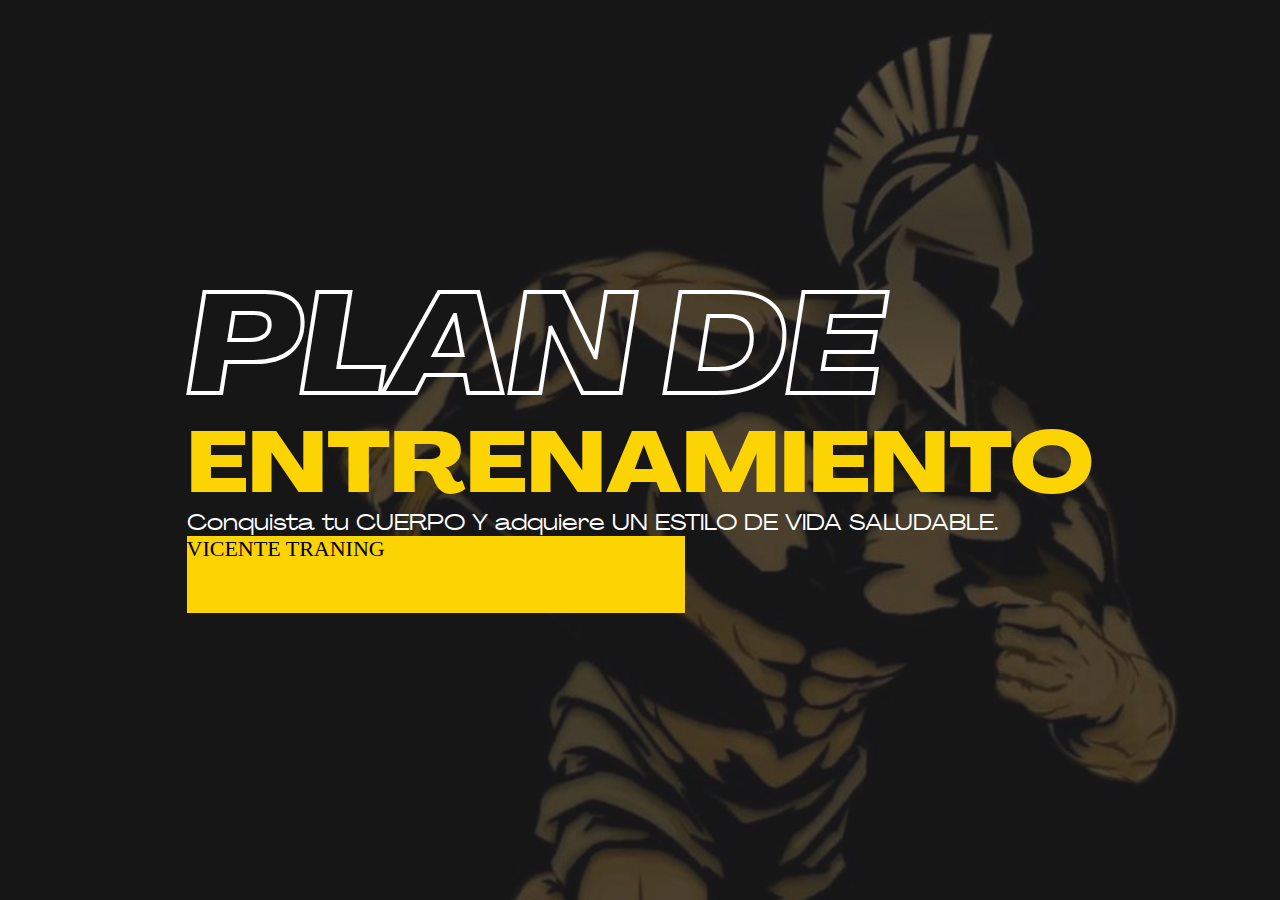
==== index.html @ 06cdab58 "First Draft - Landing" ====
<!DOCTYPE html>
<html lang="en">
<head>
    <meta charset="UTF-8">
    <meta http-equiv="X-UA-Compatible" content="IE=edge">
    <meta name="viewport" content="width=device-width, initial-scale=1.0">
    <title>Vicente Training</title>

    <link rel="shortcut icon" href="./Icon - SVG/icon - diamon.png">

    <!-- CSS -->
    <link rel="stylesheet" href="./style.css">
    

    <link rel="stylesheet" href="./font/stylesheet.css">

</head>
<body>

    <div id="firstScreen">

        <div></div>
        <div>

            <div class="titleHigh">PLAN DE</div>
            <div class="subTitle">ENTRENAMIENTO</div>
            <div class="text">Conquista tu CUERPO Y adquiere UN ESTILO DE VIDA SALUDABLE. </div>
            <div id="button">VICENTE TRANING</div>

        </div>
        <div></div>

    </div>
    
</body>
</html>
---- style.css ----
* {
    margin: 0;
    --amarillo: #fcd404;

}

#firstScreen {
    background: url(./Backgroud/Imagen17.png) center no-repeat;
    background-size: cover;

    width: 100%;
    height: 100vh;

    display: flex;
    flex-flow: column;

    justify-content: center;
    align-items: center;
}

.titleHigh {
    color: transparent;
    -webkit-text-stroke: 4px white;
    text-shadow: none;

    font-size: 141px;

    font-family: 'agrandirwide_heavy_italic';
    src: url('agrandir-wide-heavy-italic-webfont.woff2') format('woff2'),
         url('agrandir-wide-heavy-italic-webfont.woff') format('woff');
    font-weight: normal;
    font-style: normal;
}

.subTitle {
    color: var(--amarillo);

    font-size: 85px;

    font-family: 'agrandirwide_heavy';
    src: url('agrandir-wide-heavy-webfont.woff2') format('woff2'),
         url('agrandir-wide-heavy-webfont.woff') format('woff');
    font-weight: normal;
    font-style: normal;
}

.text {
    color: white;

    font-size: 23px;

    font-family: 'agrandirwide';
    src: url('agrandir-wide-webfont.woff2') format('woff2'),
         url('agrandir-wide-webfont.woff') format('woff');
    font-weight: normal;
    font-style: normal;

}

#button {
    font-size: 22px;
    color: black;

    background-color: var(--amarillo);
    width: 498px;
    height: 77px;
}
---- font/stylesheet.css ----
/*! Generated by Font Squirrel (https://www.fontsquirrel.com) on July 18, 2023 */



@font-face {
    font-family: 'agrandirwide_heavy_italic';
    src: url('agrandir-wide-heavy-italic-webfont.woff2') format('woff2'),
         url('agrandir-wide-heavy-italic-webfont.woff') format('woff');
    font-weight: normal;
    font-style: normal;

}




@font-face {
    font-family: 'agrandirwide';
    src: url('agrandir-wide-webfont.woff2') format('woff2'),
         url('agrandir-wide-webfont.woff') format('woff');
    font-weight: normal;
    font-style: normal;

}




@font-face {
    font-family: 'agrandirwide_heavy';
    src: url('agrandir-wide-heavy-webfont.woff2') format('woff2'),
         url('agrandir-wide-heavy-webfont.woff') format('woff');
    font-weight: normal;
    font-style: normal;

}
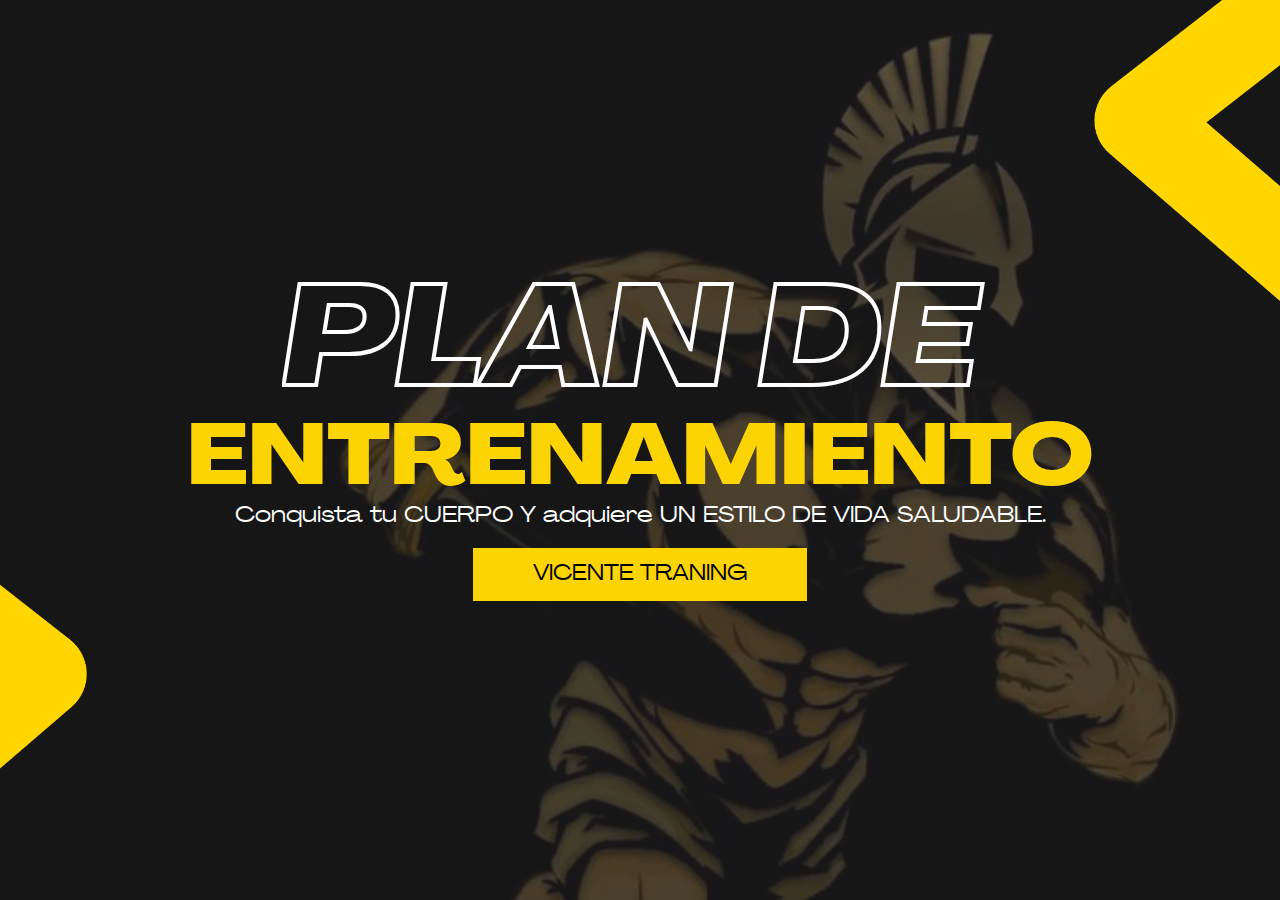
==== commit d595e344: "First Screen - Animations" ====
--- a/index.html
+++ b/index.html
@@ -19,16 +19,16 @@
 
     <div id="firstScreen">
 
-        <div></div>
-        <div>
+        <div><img class="triangle triangleLeft" src="./Icon - SVG/Triangle-left.png" alt=""></div>
+        <div id="presentationText">
 
             <div class="titleHigh">PLAN DE</div>
             <div class="subTitle">ENTRENAMIENTO</div>
             <div class="text">Conquista tu CUERPO Y adquiere UN ESTILO DE VIDA SALUDABLE. </div>
-            <div id="button">VICENTE TRANING</div>
+            <div id="button1">VICENTE TRANING</div>
 
         </div>
-        <div></div>
+        <div><img class="triangle triangleRigth" src="./Icon - SVG/Triangle-rigth.png" alt=""></div>
 
     </div>
     
--- a/style.css
+++ b/style.css
@@ -1,8 +1,11 @@
 * {
     margin: 0;
     --amarillo: #fcd404;
+    /* max-width: 100%; */
+    overflow-x: hidden;
 
 }
+
 
 #firstScreen {
     background: url(./Backgroud/Imagen17.png) center no-repeat;
@@ -12,16 +15,28 @@
     height: 100vh;
 
     display: flex;
-    flex-flow: column;
 
     justify-content: center;
     align-items: center;
+
+    position: relative;
+    overflow: hidden;
+}
+
+#presentationText {
+    display: flex;
+    flex-flow: column;
+    align-items: center;
+    overflow: hidden;
+
+    /* height: 450px; */
 }
 
 .titleHigh {
     color: transparent;
     -webkit-text-stroke: 4px white;
     text-shadow: none;
+    width: 79%;
 
     font-size: 141px;
 
@@ -30,6 +45,7 @@
          url('agrandir-wide-heavy-italic-webfont.woff') format('woff');
     font-weight: normal;
     font-style: normal;
+
 }
 
 .subTitle {
@@ -57,11 +73,74 @@
 
 }
 
-#button {
+#button1 {
     font-size: 22px;
     color: black;
 
     background-color: var(--amarillo);
-    width: 498px;
-    height: 77px;
+    padding: 15px 60px;
+    margin-top: 20px;
+    margin-bottom: 20px;
+
+    cursor: pointer;
+
+    font-family: 'agrandirwide';
+    src: url('agrandir-wide-webfont.woff2') format('woff2'),
+         url('agrandir-wide-webfont.woff') format('woff');
+    font-weight: normal;
+    font-style: normal;
+
+    transition: .5s;
+}
+
+#button1:hover {
+    scale: 1.1;
+    transition: 1s;
+    box-shadow: 0px 0px 10px 1px #fcd404;
+}
+
+/* TRIANGLE */
+
+.triangle {
+    width: 700px;
+    position: absolute;
+    z-index: 1;
+
+    /* transition: 2s ease-out; */
+}
+
+.triangleRigth {
+    margin-top: -850px;
+
+    animation: triangleRigth .2s ease-in;
+}
+
+.triangleLeft {
+    margin-top: -300px;
+    margin-left: -800px;
+
+    animation:  triangleLeft 350ms ease-out;
+}
+
+
+/* .triangleRigth::after {
+    margin-top: -800px;
+}
+
+.triangleLeft::after {
+    margin-top: -300px;
+    margin-left: -800px;
+} */
+
+@keyframes triangleRigth {
+    
+    0% {
+        transform: translateX(400px);
+    }
+}
+
+@keyframes triangleLeft {
+    0% {
+        transform: translateX(-400px);
+    }
 }